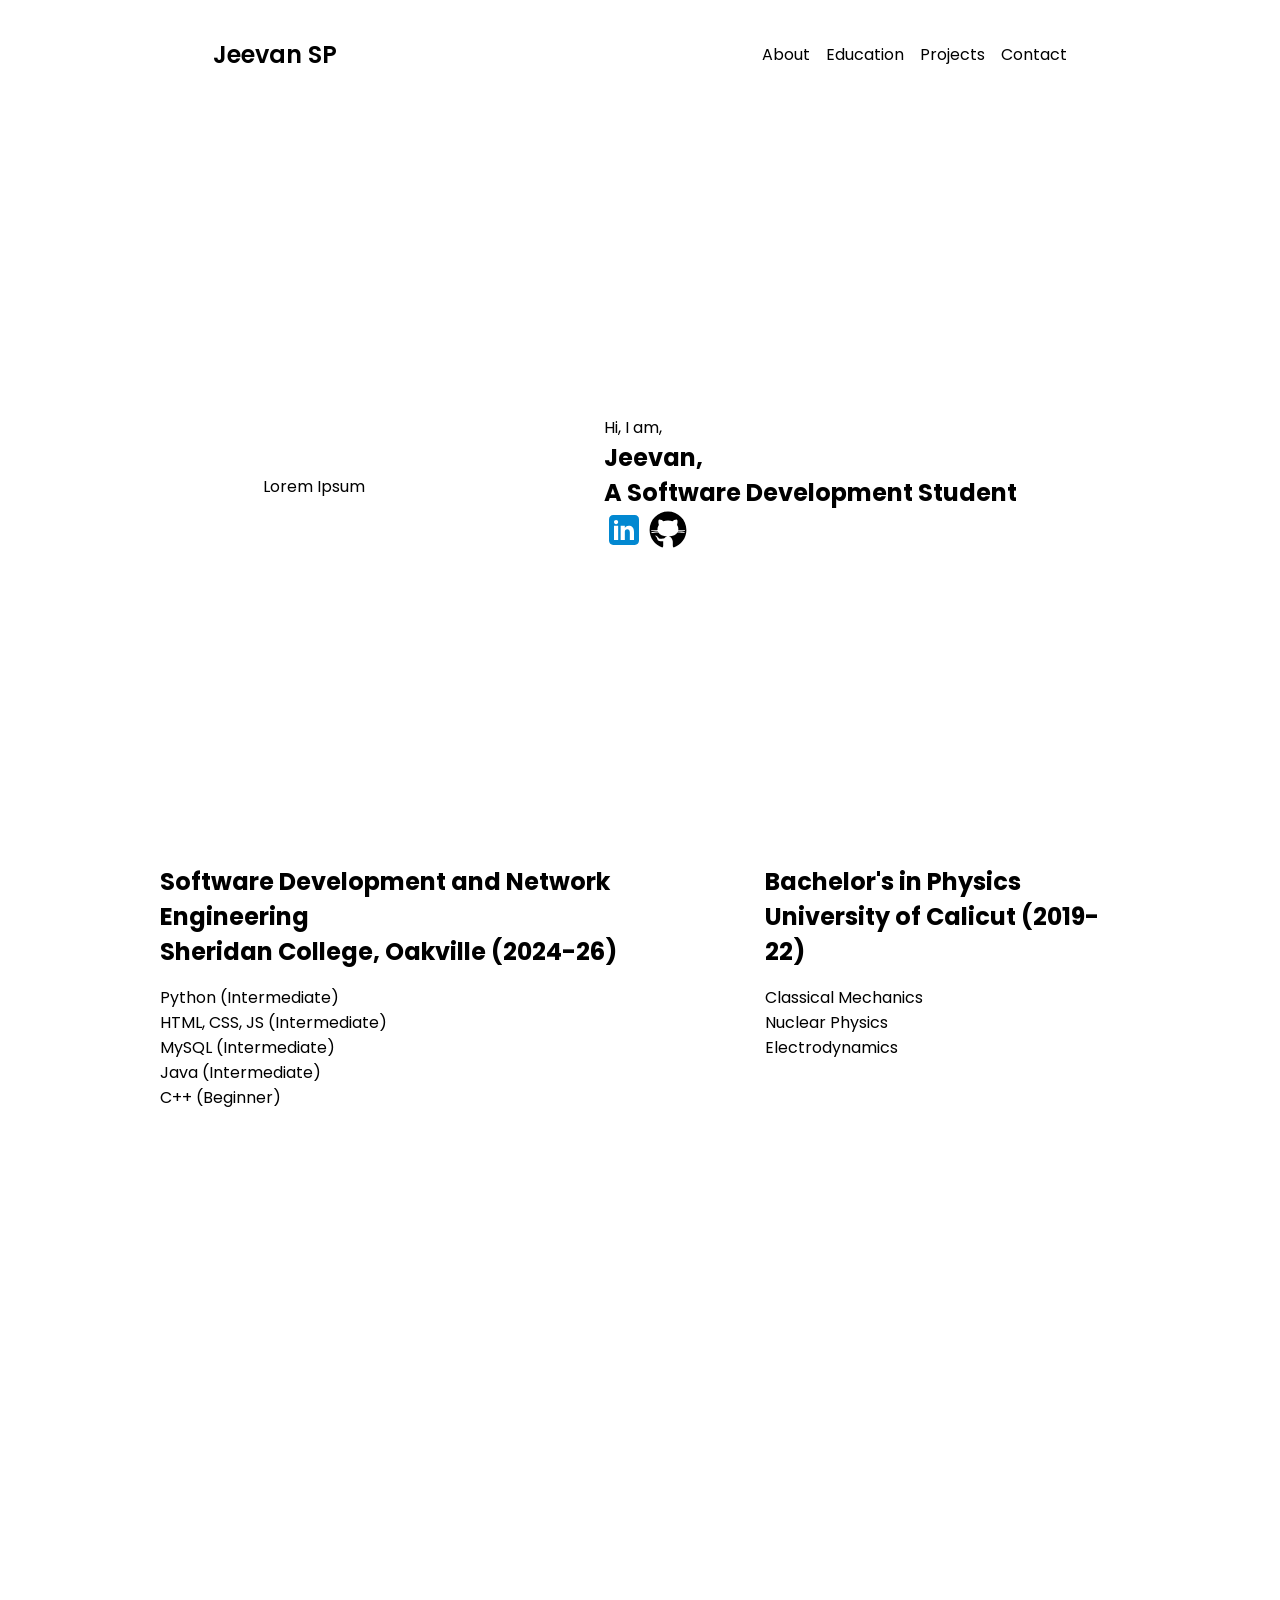
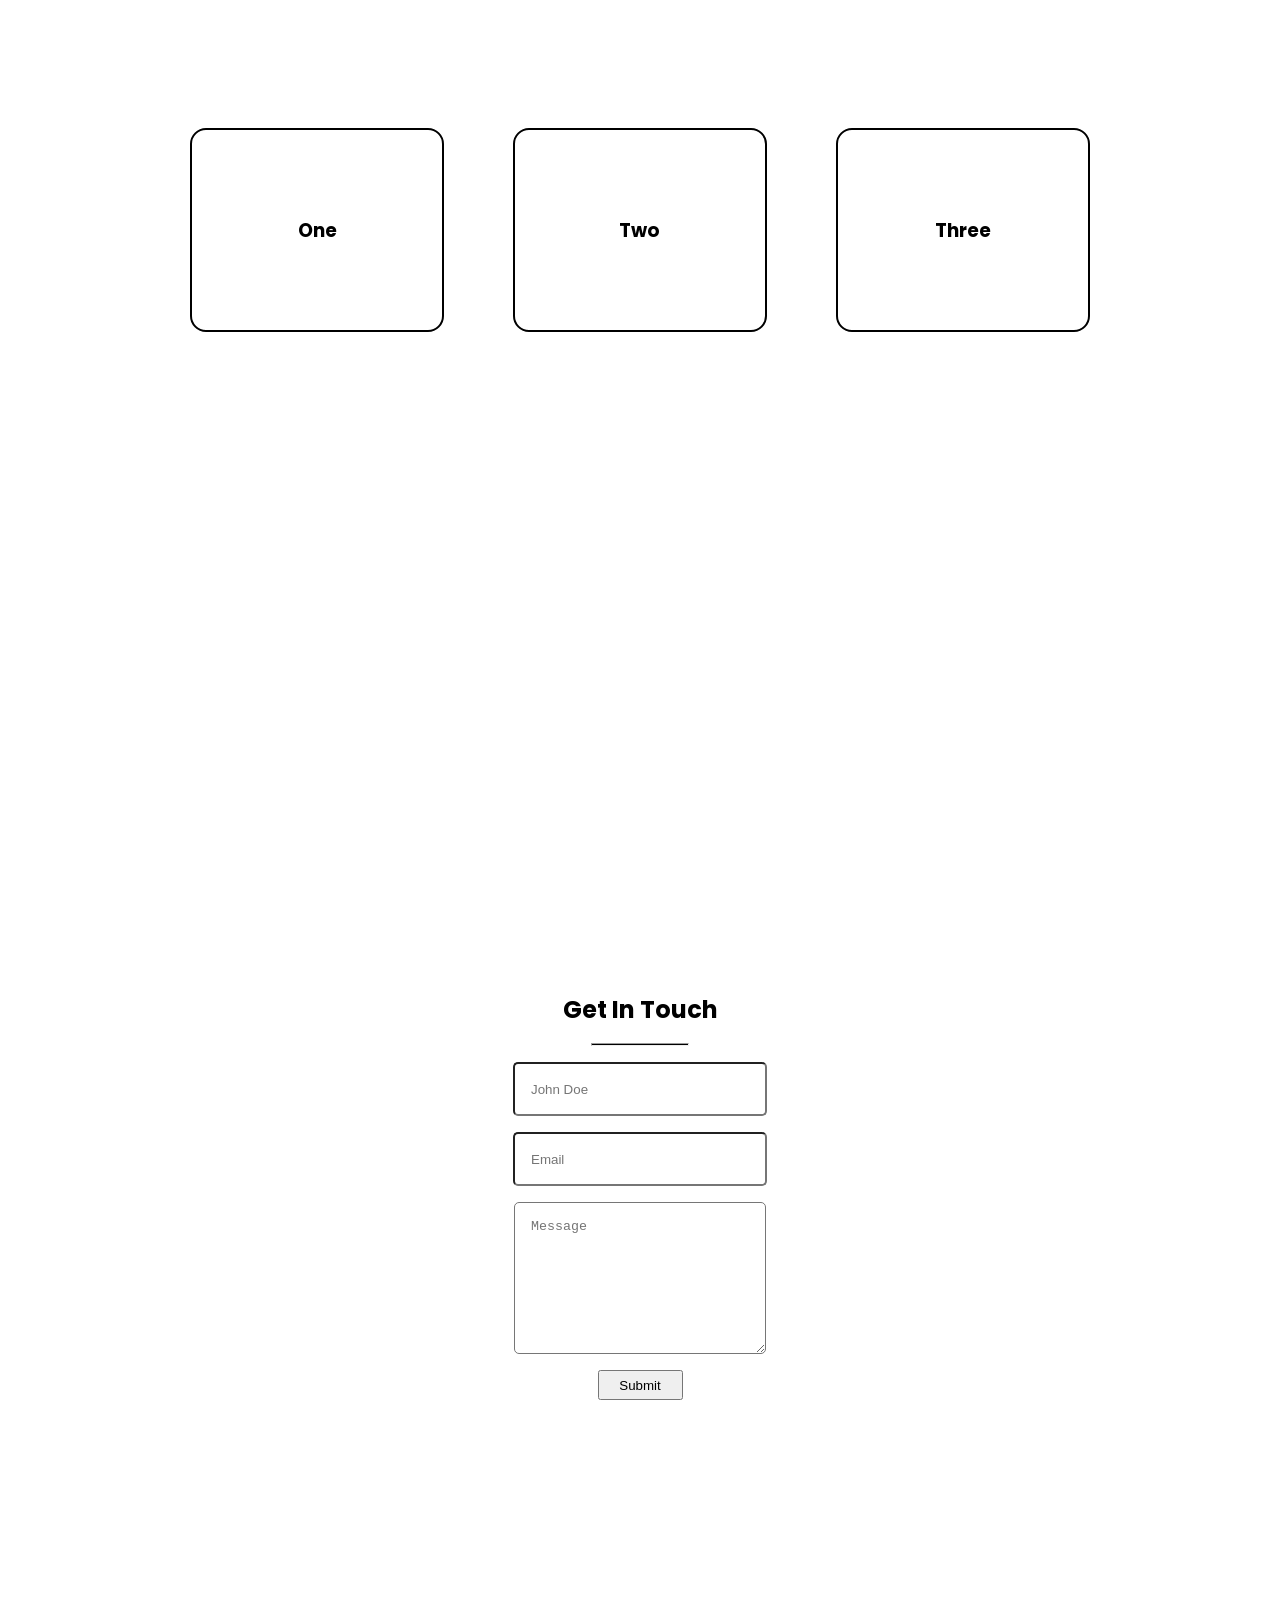
==== index.html @ 2142a0ba "Initial Portfolio Website Commit" ====
<!DOCTYPE html>
<html lang="en">
<head>
    <meta charset="UTF-8">
    <meta name="viewport" content="width=device-width, initial-scale=1.0">
    <title>Jeevan</title>
    <link rel="stylesheet" href="./css/styles.css">
    <link rel="stylesheet" href="./css/mediaQueries.css">
    <link rel="stylesheet" href="./css/animations.css">
</head>
<body>
    <nav id="desktopNav">
        <div class="logo">Jeevan SP</div>
        <div>
            <ul class="deskNavElements">
                <li><a href="#about">About</a></li>
                <li><a href="#education">Education</a></li>
                <li><a href="#projects">Projects</a></li>
                <li><a href="#contact">Contact</a></li>
            </ul>
        </div>
    </nav>

    <section id="about">
        <div class="aboutPicContainer">Lorem Ipsum</div>
        <div class="aboutTextContainer">
            <p class="aboutTextOne">Hi, I am,</p>
            <h1 class="aboutTextTwo">Jeevan,</h1>
            <h1 class="aboutTextThree">A Software Development Student</h1>
            <img src="./images/linkedin.svg" alt="link to LinkedIn profile" class="icon" onclick="location.href='https://www.linkedin.com/in/jeevansp/'">
            <img src="./images/icons8-github.svg" alt="link to GitHub profile" class="icon" onclick="location.href='https://github.com/GRiMES65'">
        </div> 
    </section>

    <section id="education">
        
        <div class="college">
            <h2>Software Development and Network Engineering</h2>
            <h2>Sheridan College, Oakville (2024-26)</h2>
            <p class="eColText">
                <ul class="eColBullets">
                    <li>Python (Intermediate)</li>
                    <li>HTML, CSS, JS (Intermediate)</li>
                    <li>MySQL (Intermediate)</li>
                    <li>Java (Intermediate)</li>
                    <li>C++ (Beginner)</li>
                </ul>
            </p>
        </div>
        
        <div class="university">
            <h2>Bachelor's in Physics</h2>
            <h2>University of Calicut (2019-22)</h2>
            <p class="eUniText">
                <ul class="eUniBullets">
                    <li>Classical Mechanics</li>
                    <li>Nuclear Physics</li>
                    <li>Electrodynamics</li>
                </ul>
            </p>
        </div>

    </section>

    <section id="projects">
        <div class="projectsCard">
            <h3>One</h3>
        </div>
        <div class="projectsCard">
            <h3>Two</h3>
        </div>
        <div class="projectsCard">
            <h3>Three</h3>
        </div>
    </section>

    <section id="contact">
        <div class="contactContainer">
            <form action="" class="contactMain">
                <div>
                    <h2>Get In Touch</h2>
                </div>
                <hr>
                <input type="text" name="name" placeholder="John Doe" class="contactInputs" required>
                <input type="text" name="email" placeholder="Email" class="contactInputs" required>
                <textarea name="message" placeholder="Message" class="contactInputsMail" required></textarea>
                <button type="submit" class="contactBtn">Submit</button>
            </form>
        </div>
    </section>
    
    <script src="./js/script.js"></script>
</body>
</html>
---- css/styles.css ----
@import url('https://fonts.googleapis.com/css2?family=Poppins:wght@200;300;400;500;600&display=swap');


*{
    margin: 0;
    padding: 0;
}

body {
    font-family: "Poppins", sans-serif;    
}


/* Navbar */

#desktopNav, .deskNavElements{
    display: flex;
    justify-content: space-around;
    align-items: center;
    height: 12vh;
}

.deskNavElements {
    list-style: none;
    gap: 1rem;

}

.logo {
    font-size: 1.5rem;
    font-weight: 600;
}

li>a {
    color: black;
    text-decoration: none;
    text-decoration-color: white;
}

/* Sections */

section {
    padding-top: 4vh;
    height: 96vh;
    margin: 0 10rem;
    box-sizing: border-box;
    min-height: fit-content;
}


/* About */
#about {
    display: flex;
    justify-content: space-around;
    height: 80vh;
}

.aboutPicContainer {
    align-content: center;
    margin-right: 1rem ;
}

.aboutTextContainer {
    align-content: center;
    margin-left: 1rem ;
}

.aboutTextContainer>img:hover {
    cursor: pointer;
}

.aboutTextContainer > img {
    width: 2.5rem;
    height: 2.5rem;
}

/* Education */

#education {
    display: flex;
    justify-content: space-around;
}

.eColBullets,
.eUniBullets  {
    list-style: none;
    margin-top: 1rem;
}

.college {
    margin-right: 1rem;
}

.university {
    margin-left: 1rem;
}


/* Projects */

#projects {
    display: flex;
    justify-content: space-around;
    gap: .5rem;
}

.projectsCard {
    border: 2px solid black;
    border-radius: 1rem;
    width: 250px; /* Adjust the width as needed */
    height: 200px; /* Adjust the height as needed */
    display: flex;
    justify-content: center;
    align-items: center;
    text-align: center;
}


/* Contact */



.contactMain {
    display: flex;
    flex-direction: column;
    align-items: center;
    gap: 1rem;
}

.contactMain hr {
    width: 6rem;
    height: 1px;
    background-color: black;
}

.contactInputs {
    border-radius: 5px;
    width: 250px;
    height: 50px;
}

.contactInputsMail {
    border-radius: 5px;
    width: 250px;
    height: 150px;
}

.contactInputs::placeholder,
.contactInputsMail::placeholder {
    padding: 1rem;
}

.contactBtn {
    width: 85px;
    height: 30px;
}
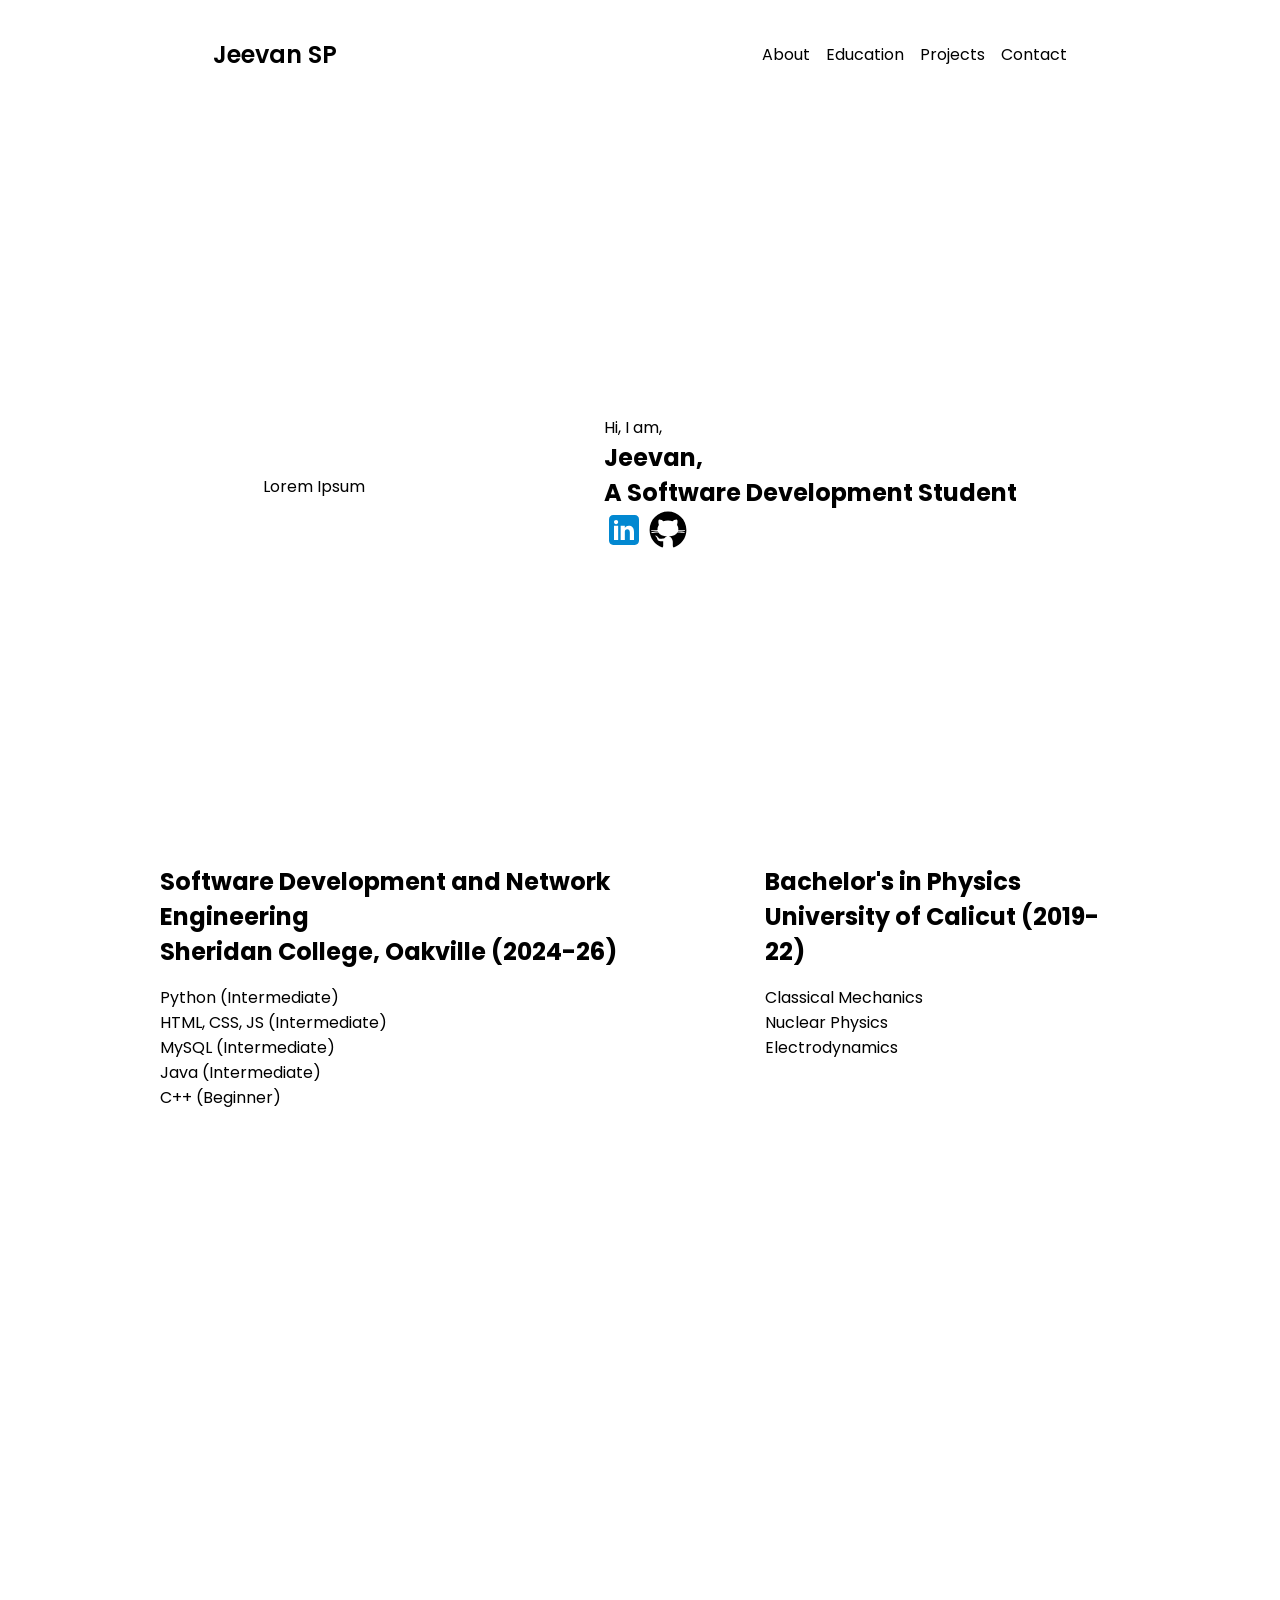
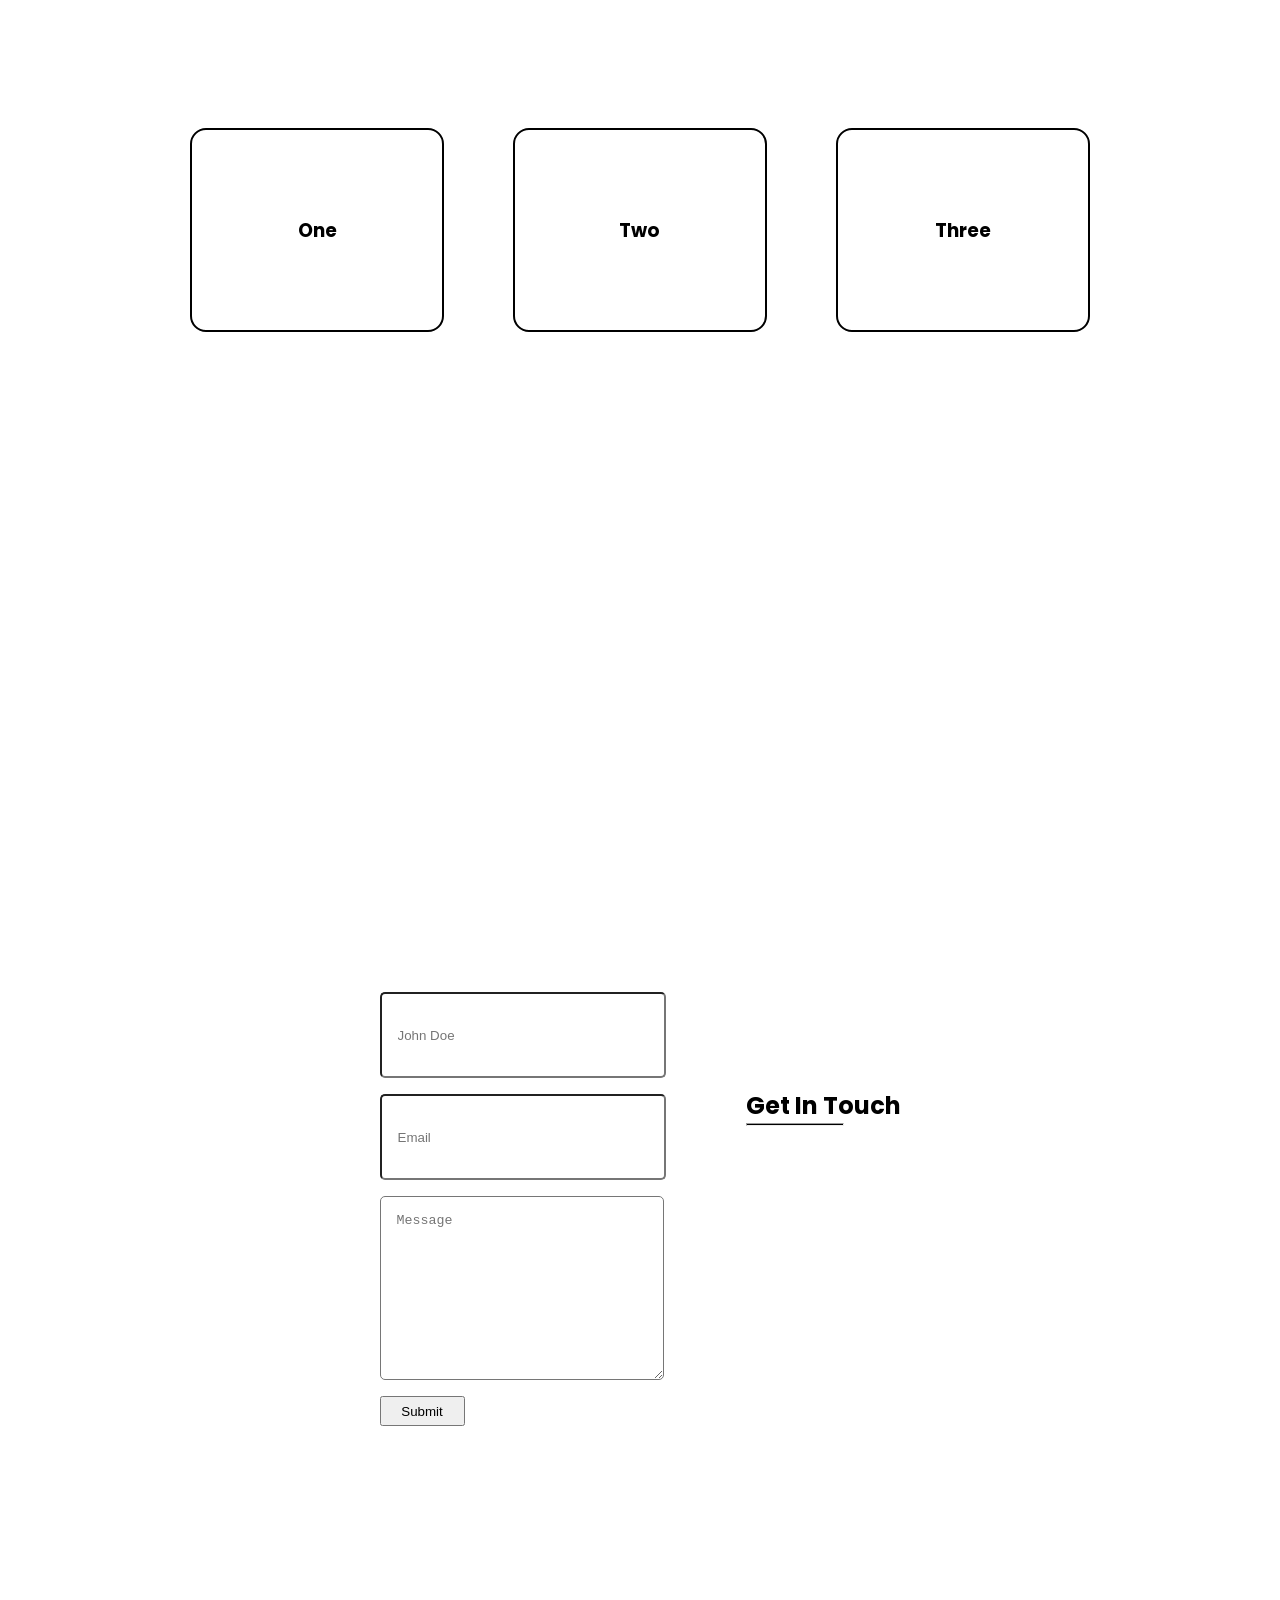
==== commit 45d2c866: "Second commit with minor changes to contact" ====
--- a/index.html
+++ b/index.html
@@ -77,14 +77,16 @@
     <section id="contact">
         <div class="contactContainer">
             <form action="" class="contactMain">
-                <div>
+                <div class="contactForms">
+                    <input type="text" name="name" placeholder="John Doe" class="contactInputs" required>
+                    <input type="text" name="email" placeholder="Email" class="contactInputs" required>
+                    <textarea name="message" placeholder="Message" id="contactInputsMail" required></textarea>
+                    <button type="submit" class="contactBtn">Submit</button>
+                </div>
+                <div class="contactText">
                     <h2>Get In Touch</h2>
+                    <hr>
                 </div>
-                <hr>
-                <input type="text" name="name" placeholder="John Doe" class="contactInputs" required>
-                <input type="text" name="email" placeholder="Email" class="contactInputs" required>
-                <textarea name="message" placeholder="Message" class="contactInputsMail" required></textarea>
-                <button type="submit" class="contactBtn">Submit</button>
             </form>
         </div>
     </section>
--- a/css/styles.css
+++ b/css/styles.css
@@ -122,8 +122,7 @@
 
 .contactMain {
     display: flex;
-    flex-direction: column;
-    align-items: center;
+    justify-content: center;
     gap: 1rem;
 }
 
@@ -137,20 +136,29 @@
     border-radius: 5px;
     width: 250px;
     height: 50px;
+    padding: 1rem;
 }
 
-.contactInputsMail {
+.contactForms {
+    display: flex;
+    flex-direction: column;
+    gap: 1rem;
+    padding-right: 2rem;
+}
+#contactInputsMail {
     border-radius: 5px;
     width: 250px;
     height: 150px;
-}
-
-.contactInputs::placeholder,
-.contactInputsMail::placeholder {
     padding: 1rem;
 }
 
 .contactBtn {
     width: 85px;
     height: 30px;
+}
+
+.contactText {
+    align-content: space-between;
+    padding-left: 2rem;
+    padding-top: 10%;
 }
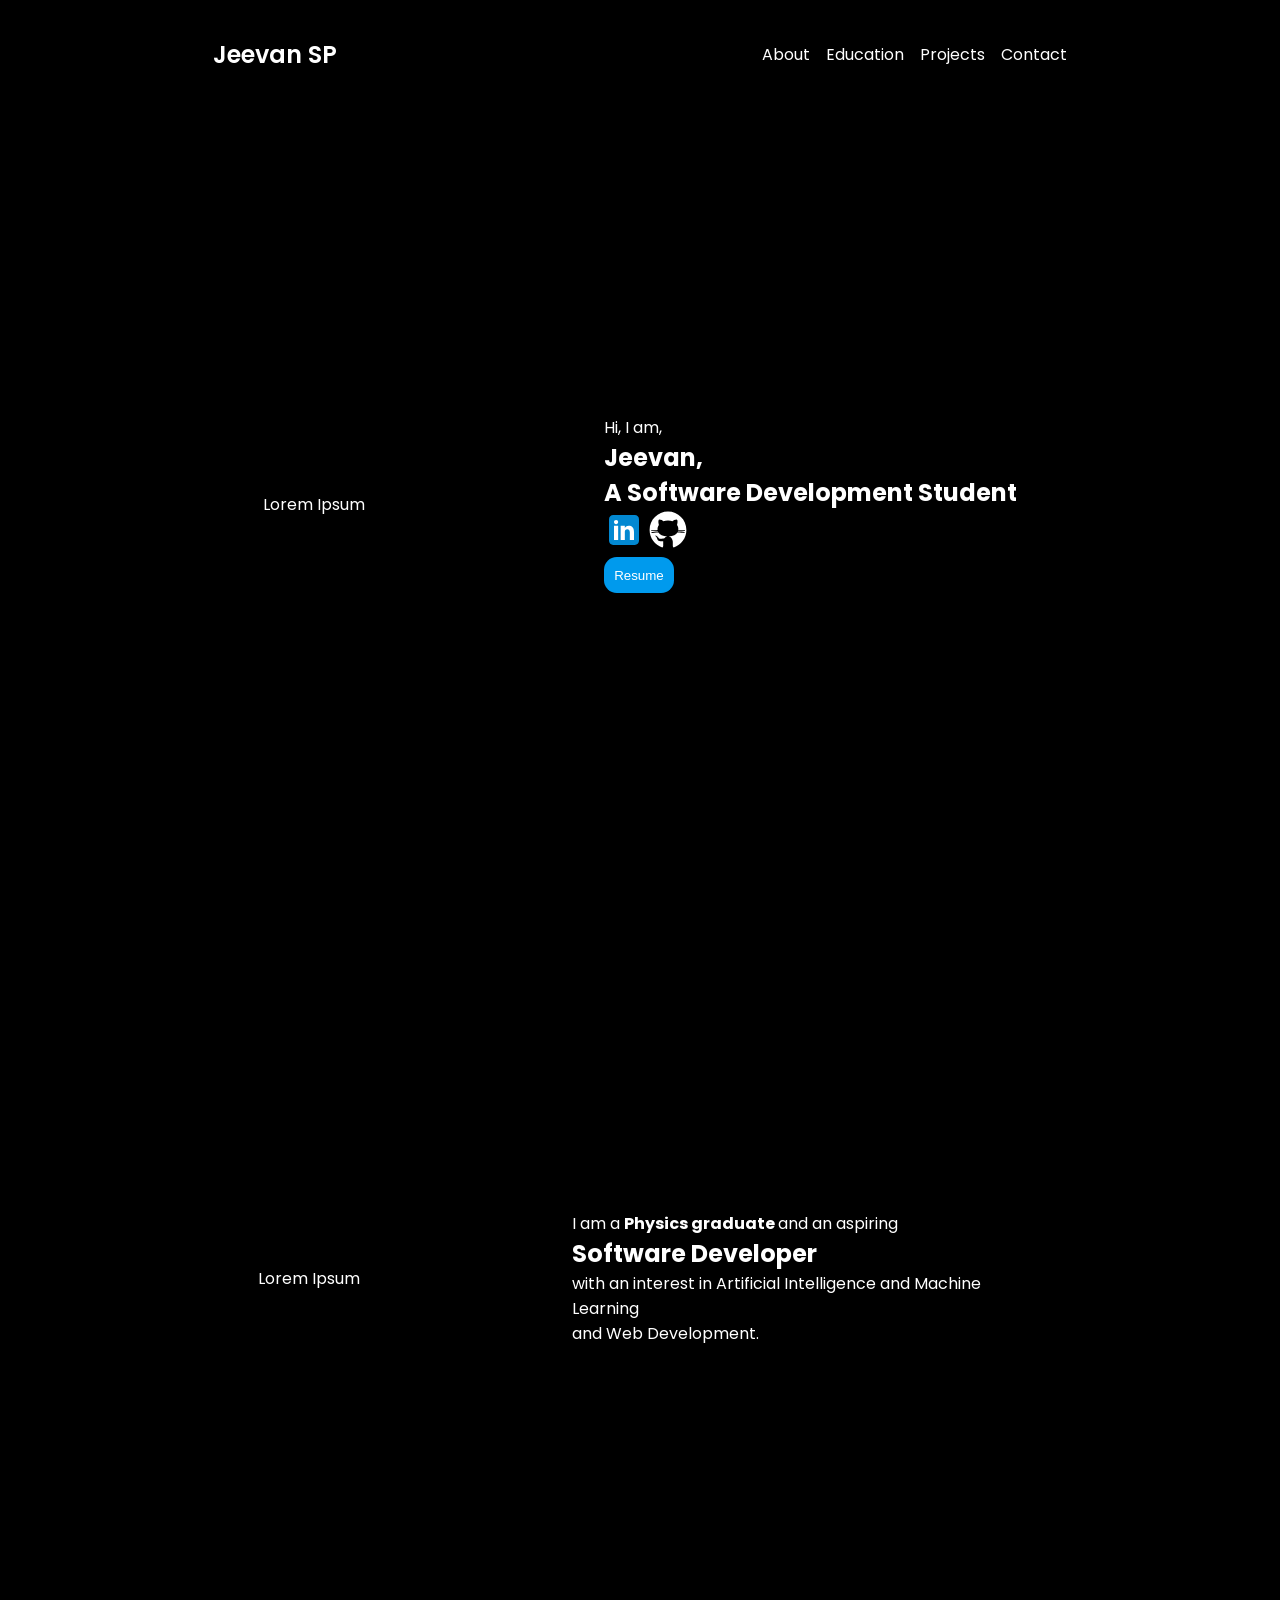
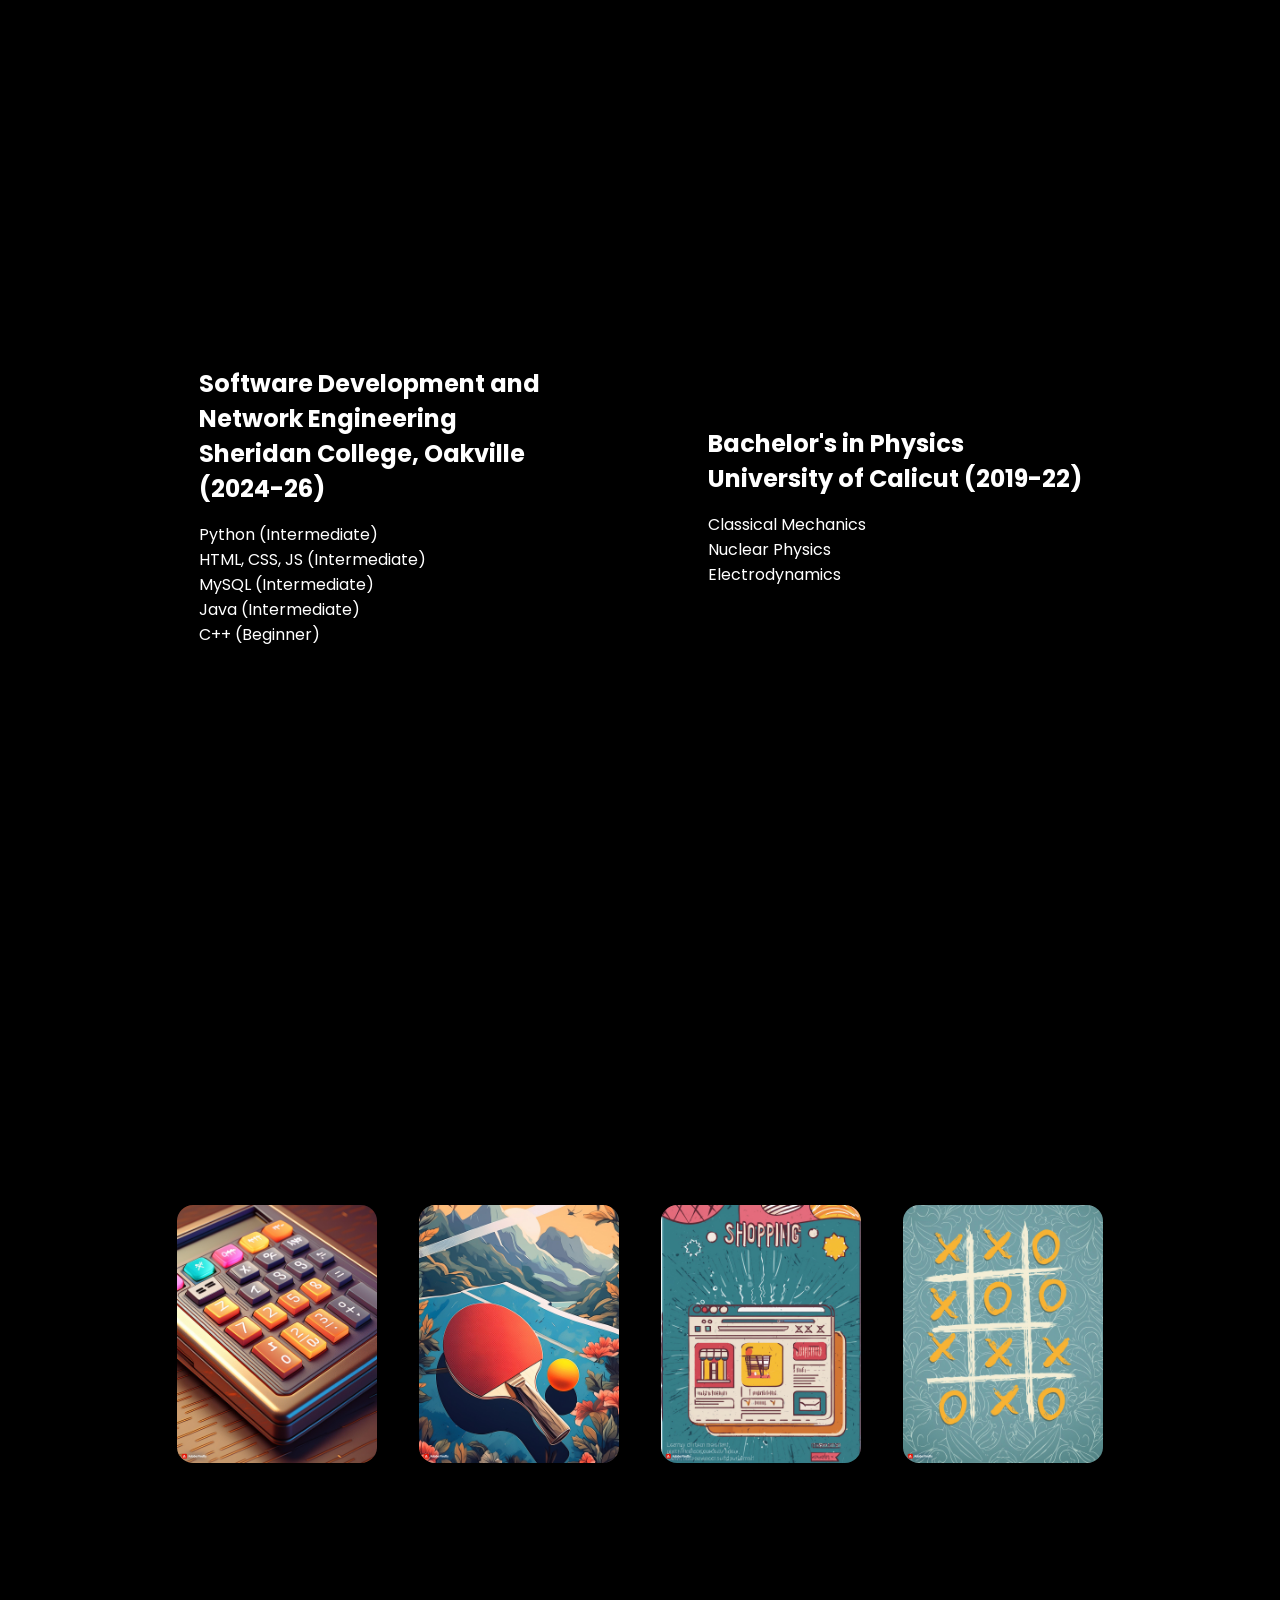
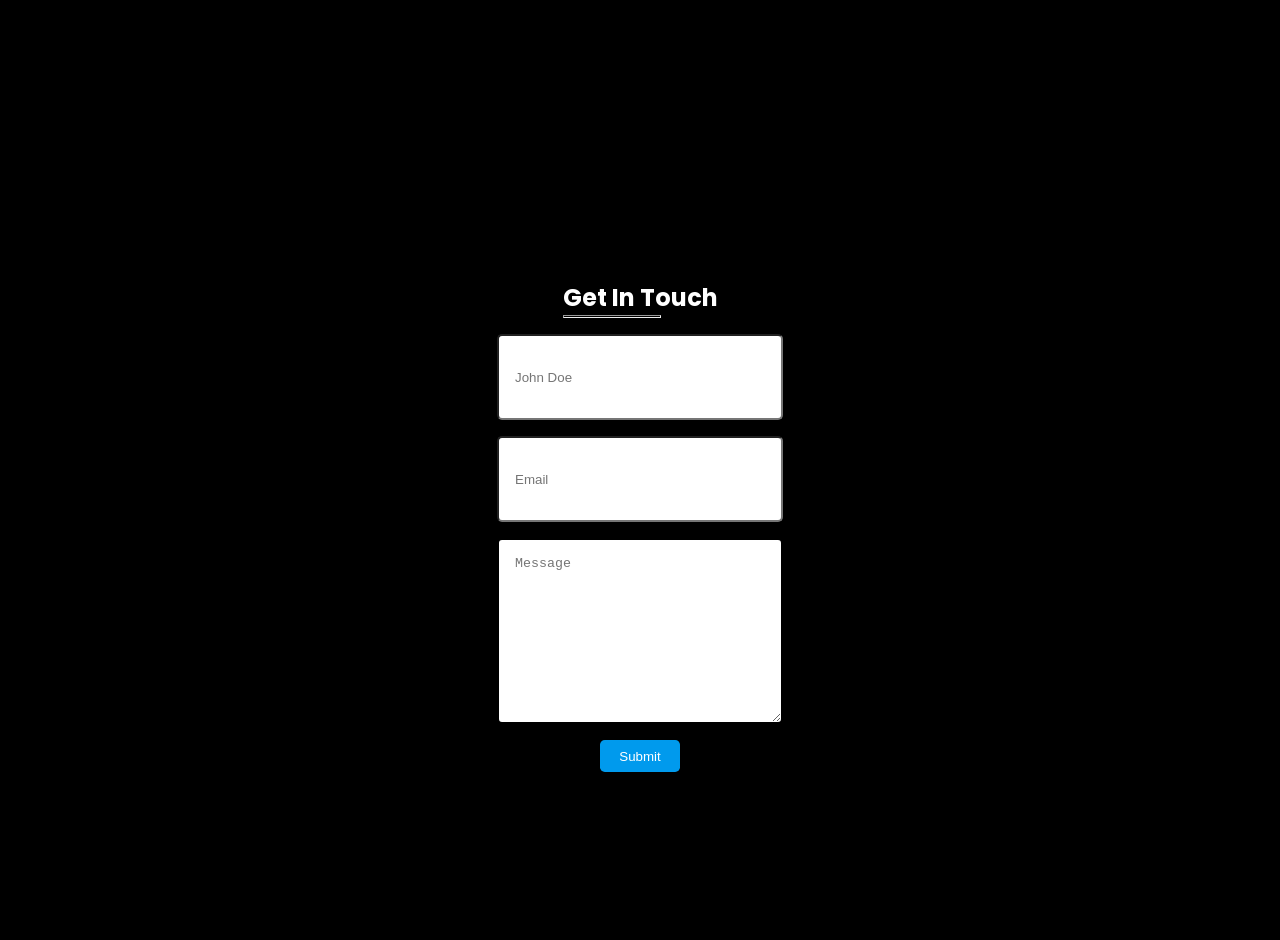
==== commit cdb18dbf: "Commit 3 - project cards changes Adjusted the cards, added animations and images." ====
--- a/index.html
+++ b/index.html
@@ -20,16 +20,29 @@
             </ul>
         </div>
     </nav>
+    
+    <section id="hero">
+        <div class="heroPicContainer">Lorem Ipsum</div>
+        <div class="heroTextContainer">
+            <p class="heroTextOne">Hi, I am,</p>
+            <h1 class="heroTextTwo">Jeevan,</h1>
+            <h1 class="heroTextThree">A Software Development Student</h1>
+            <img src="./images/linkedin.svg" alt="link to LinkedIn profile" class="icon" onclick="location.href='https://www.linkedin.com/in/jeevansp/'">
+            <img src="./images/icons8-github.svg" alt="link to GitHub profile" class="icon" id="githubIcon" onclick="location.href='https://github.com/GRiMES65'">
+            <div class="resume">
+                <button class="resumeButton"><a href="">Resume</a></button>
+            </div>
+        </div> 
+    </section>
 
     <section id="about">
         <div class="aboutPicContainer">Lorem Ipsum</div>
         <div class="aboutTextContainer">
-            <p class="aboutTextOne">Hi, I am,</p>
-            <h1 class="aboutTextTwo">Jeevan,</h1>
-            <h1 class="aboutTextThree">A Software Development Student</h1>
-            <img src="./images/linkedin.svg" alt="link to LinkedIn profile" class="icon" onclick="location.href='https://www.linkedin.com/in/jeevansp/'">
-            <img src="./images/icons8-github.svg" alt="link to GitHub profile" class="icon" onclick="location.href='https://github.com/GRiMES65'">
-        </div> 
+            <p class="aboutTextOne">I am a <strong> Physics graduate </strong> and an aspiring</p>
+            <h1 class="aboutTextTwo">Software Developer</h1>
+            <p>with an interest in Artificial Intelligence and Machine Learning</p>
+            <p>and Web Development.</p>
+        </div>
     </section>
 
     <section id="education">
@@ -63,30 +76,54 @@
     </section>
 
     <section id="projects">
-        <div class="projectsCard">
-            <h3>One</h3>
+        <div class="cardWrapper">    
+            <img src="/images/calculator.jpg" alt="" class="projectsCard">
+            <div class="cardContent">
+                <h2 class="cardHead">Calculator</h2>
+                <p class="cardDesc">A simple calculator app built using Python</p>
+                <button class="projectBtn">Coming Soon...</button>
+            </div>
         </div>
-        <div class="projectsCard">
-            <h3>Two</h3>
+        <div class="cardWrapper">
+            <img src="/images/ping pong.jpg" alt="" class="projectsCard">
+            <div class="cardContent">
+                <h2 class="cardHead">Ping Pong</h2>
+                <p class="cardDesc">Simple ping pong game built using Python</p>
+                <button class="projectBtn">Coming Soon...</button>
+            </div>
         </div>
-        <div class="projectsCard">
-            <h3>Three</h3>
+        <div class="cardWrapper">
+            <img src="/images/shopping website.jpg" alt="" class="projectsCard">
+            <div class="cardContent">
+                <h2 class="cardHead">e-Commerce</h2>
+                <p class="cardDesc">Shopping website created using HTML, CSS, and JS</p>
+                <button class="projectBtn">Coming Soon...</button>
+            </div>
+        </div>
+        <div class="cardWrapper">
+            <img src="/images/tictactoe.jpg" alt="" class="projectsCard">
+            <div class="cardContent">
+                <h2 class="cardHead">Tic Tac Toe</h2>
+                <p class="cardDesc">A simple game of tic toe built using Python</p>
+                <button class="projectBtn">Coming Soon...</button>
+            </div>
         </div>
     </section>
 
     <section id="contact">
         <div class="contactContainer">
             <form action="" class="contactMain">
+                <div class="contactText">
+                    <h2>Get In Touch</h2>
+                    <hr>
+                </div>
                 <div class="contactForms">
                     <input type="text" name="name" placeholder="John Doe" class="contactInputs" required>
                     <input type="text" name="email" placeholder="Email" class="contactInputs" required>
                     <textarea name="message" placeholder="Message" id="contactInputsMail" required></textarea>
                     <button type="submit" class="contactBtn">Submit</button>
                 </div>
-                <div class="contactText">
-                    <h2>Get In Touch</h2>
-                    <hr>
-                </div>
+                
             </form>
         </div>
     </section>
--- a/css/styles.css
+++ b/css/styles.css
@@ -1,13 +1,29 @@
 @import url('https://fonts.googleapis.com/css2?family=Poppins:wght@200;300;400;500;600&display=swap');
 
+
+
+:root {
+    --grad-clr-1: #825eee;
+    --grad-clr-2: #a970d5;
+    --grad-clr-3: #fa84b7;
+    --grad-clr-4: #f64d96;
+}
+
+html {
+    scroll-behavior: smooth;
+}
 
 *{
     margin: 0;
     padding: 0;
 }
 
+
+
 body {
-    font-family: "Poppins", sans-serif;    
+    font-family: "Poppins", sans-serif;
+    background-color: black;  
+    color: white;
 }
 
 
@@ -32,7 +48,7 @@
 }
 
 li>a {
-    color: black;
+    color: white;
     text-decoration: none;
     text-decoration-color: white;
 }
@@ -40,47 +56,84 @@
 /* Sections */
 
 section {
-    padding-top: 4vh;
-    height: 96vh;
+    padding-top: 8vh;
+    height: 92vh;
     margin: 0 10rem;
     box-sizing: border-box;
     min-height: fit-content;
 }
 
 
-/* About */
-#about {
+/* hero */
+#hero {
     display: flex;
     justify-content: space-around;
     height: 80vh;
 }
 
-.aboutPicContainer {
+.heroPicContainer {
     align-content: center;
     margin-right: 1rem ;
 }
 
-.aboutTextContainer {
+.heroTextContainer {
     align-content: center;
     margin-left: 1rem ;
 }
 
-.aboutTextContainer>img:hover {
+.heroTextContainer>img:hover {
     cursor: pointer;
 }
 
-.aboutTextContainer > img {
+.heroTextContainer > img {
     width: 2.5rem;
     height: 2.5rem;
 }
 
+.resumeButton {
+    padding: .65rem;
+    border-radius: .8rem;
+    background-color: rgb(0, 154, 237);
+    border: none;
+}
+
+.resumeButton a {
+    text-decoration: none;
+    color: white;
+}
+
+#githubIcon {
+    filter: invert(100%) ;
+    
+}
+
+/* About */
+
+#about {
+    display: flex;
+    justify-content: space-around;
+    gap: 1rem;
+    align-items: center;
+    
+}
+
+.aboutTextContainer {
+    max-width: 45ch;
+}
+
 /* Education */
 
 #education {
     display: flex;
     justify-content: space-around;
-}
-
+    align-items: center;
+    
+}
+
+/* .college
+.university {
+    align-content: center;
+} */
 .eColBullets,
 .eUniBullets  {
     list-style: none;
@@ -89,6 +142,7 @@
 
 .college {
     margin-right: 1rem;
+    max-width: 40ch;
 }
 
 .university {
@@ -101,29 +155,152 @@
 #projects {
     display: flex;
     justify-content: space-around;
-    gap: .5rem;
-}
-
+    gap: 0.5rem;
+    align-items: center;
+    flex-wrap: wrap;
+}
+.cardWrapper {
+    position: relative;
+    margin: 10px;
+    width: 200px;
+    height: auto;
+}
 .projectsCard {
-    border: 2px solid black;
+    position: relative;
     border-radius: 1rem;
-    width: 250px; /* Adjust the width as needed */
-    height: 200px; /* Adjust the height as needed */
     display: flex;
     justify-content: center;
     align-items: center;
-    text-align: center;
-}
+    width: 100%;
+    overflow: hidden;
+    transition: filter 0.3s;
+}
+
+
+.projectsCard img {
+    max-width: 100%;
+    max-height: 100%;
+    transition: transform 0.3s;
+}
+
+.cardWrapper::before {
+    position: absolute;
+    content: "";
+    top: -1%;
+    left: -1%;
+    width: 102%;
+    height: 102%;
+    background: tomato;
+    opacity: 0;
+    z-index: -1;
+    border-radius: 1rem;
+    animation: animate 4s linear infinite;
+}
+
+.cardWrapper::after{
+    position: absolute;
+    content:"";
+    top: -1.5%;
+    left: -1.5%;
+    width: 102%;
+    height: 102%;
+    z-index: -2;
+    border-radius: 1rem;
+    background-color: tomato;
+    opacity: 0;
+    animation: none;
+}
+
+@keyframes animate {
+    50%{
+        filter: hue-rotate(350deg);
+    }
+    
+}
+
+@keyframes animateAfter {
+    0%, 100%{
+        opacity: 0; 
+        filter: blur(0); 
+    }
+    50% {
+        opacity: 1; 
+        filter: blur(1.5rem);
+    }
+}
+
+.cardWrapper:hover::before{
+    height: 102%;
+    width: 102%;
+    opacity: 1;
+}
+
+.cardWrapper:hover::after {
+    opacity: 1;
+    filter: blur(1.5rem);
+    animation: animateAfter 2s linear infinite;
+}
+
+
+.cardContent {
+    position: absolute;
+    top: 0;
+    left: 0;
+    width: 100%;
+    height: 100%;
+    background-color: rgba(0, 0, 0, 0.7);
+    color: white;
+    display: flex;
+    flex-direction: column;
+    justify-content: center;
+    align-items: flex-start;
+    opacity: 0;
+    transition: opacity 0.6s;
+    border-radius: 1rem;
+}
+
+
+.cardDesc,
+.cardHead{
+    padding: 1rem;
+}
+
+.cardHead {
+    margin: 0;
+}
+
+
+.projectBtn {
+    padding: .3rem;
+    margin-left: 1rem ;
+    border-radius: .35rem;
+    border: none;
+    outline: none;
+    color: white;
+    background-color: rgb(0, 154, 237); 
+}
+
+.projectBtn:hover{
+    cursor: pointer;
+}
+
+.cardWrapper:hover .projectsCard {
+    filter: blur(5px);
+}
+.cardWrapper:hover .cardContent {
+    opacity: 1;
+}
+
 
 
 /* Contact */
 
-
-
 .contactMain {
     display: flex;
+    flex-direction: column;
     justify-content: center;
     gap: 1rem;
+    align-items: center ;
 }
 
 .contactMain hr {
@@ -142,23 +319,30 @@
 .contactForms {
     display: flex;
     flex-direction: column;
+    justify-content: center;
     gap: 1rem;
-    padding-right: 2rem;
 }
 #contactInputsMail {
     border-radius: 5px;
     width: 250px;
     height: 150px;
     padding: 1rem;
+    border: 2px solid black;
 }
 
 .contactBtn {
-    width: 85px;
-    height: 30px;
+    width: 5rem;
+    height: 2rem;
+    border-radius: .3rem;
+    border: none;
+    outline: none;
+    background-color: rgb(0, 154, 237);
+    color: white;
+    align-self: center;
 }
 
 .contactText {
-    align-content: space-between;
-    padding-left: 2rem;
+    align-content: center;
+   
     padding-top: 10%;
 }
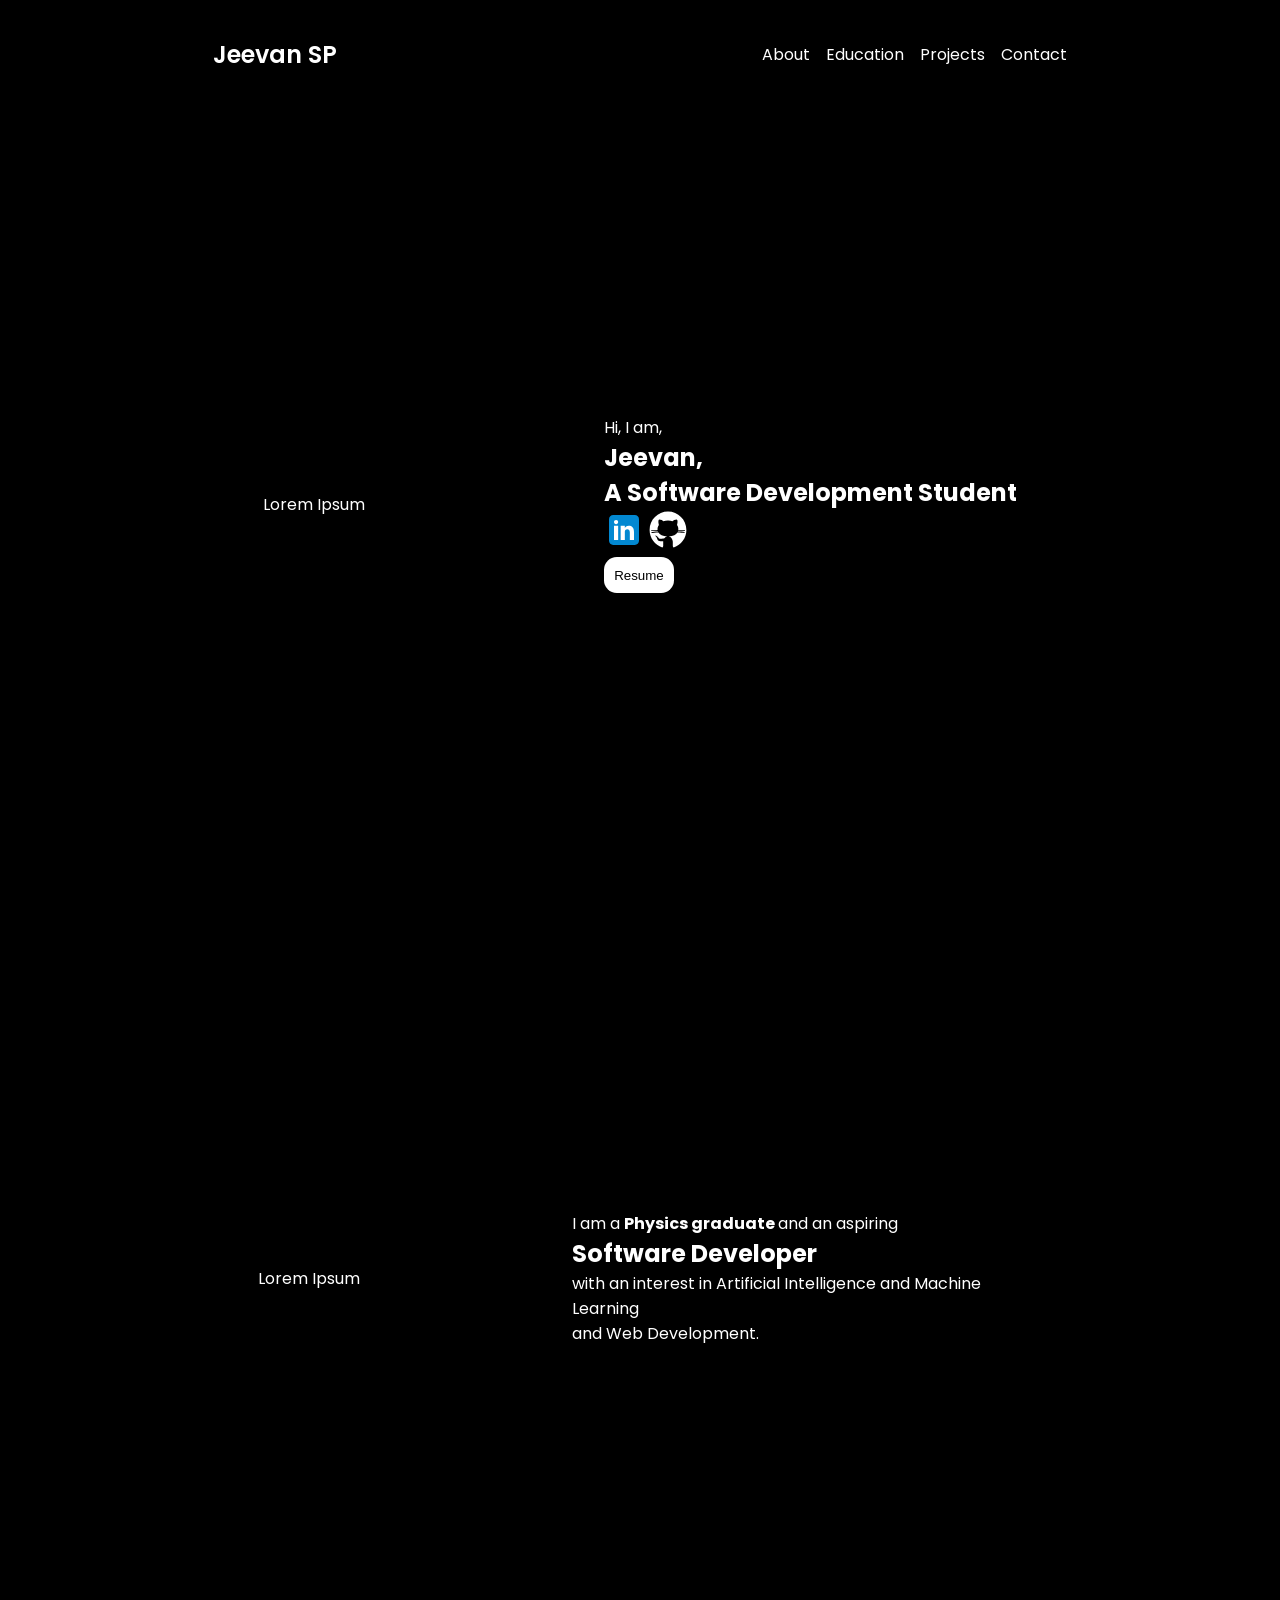
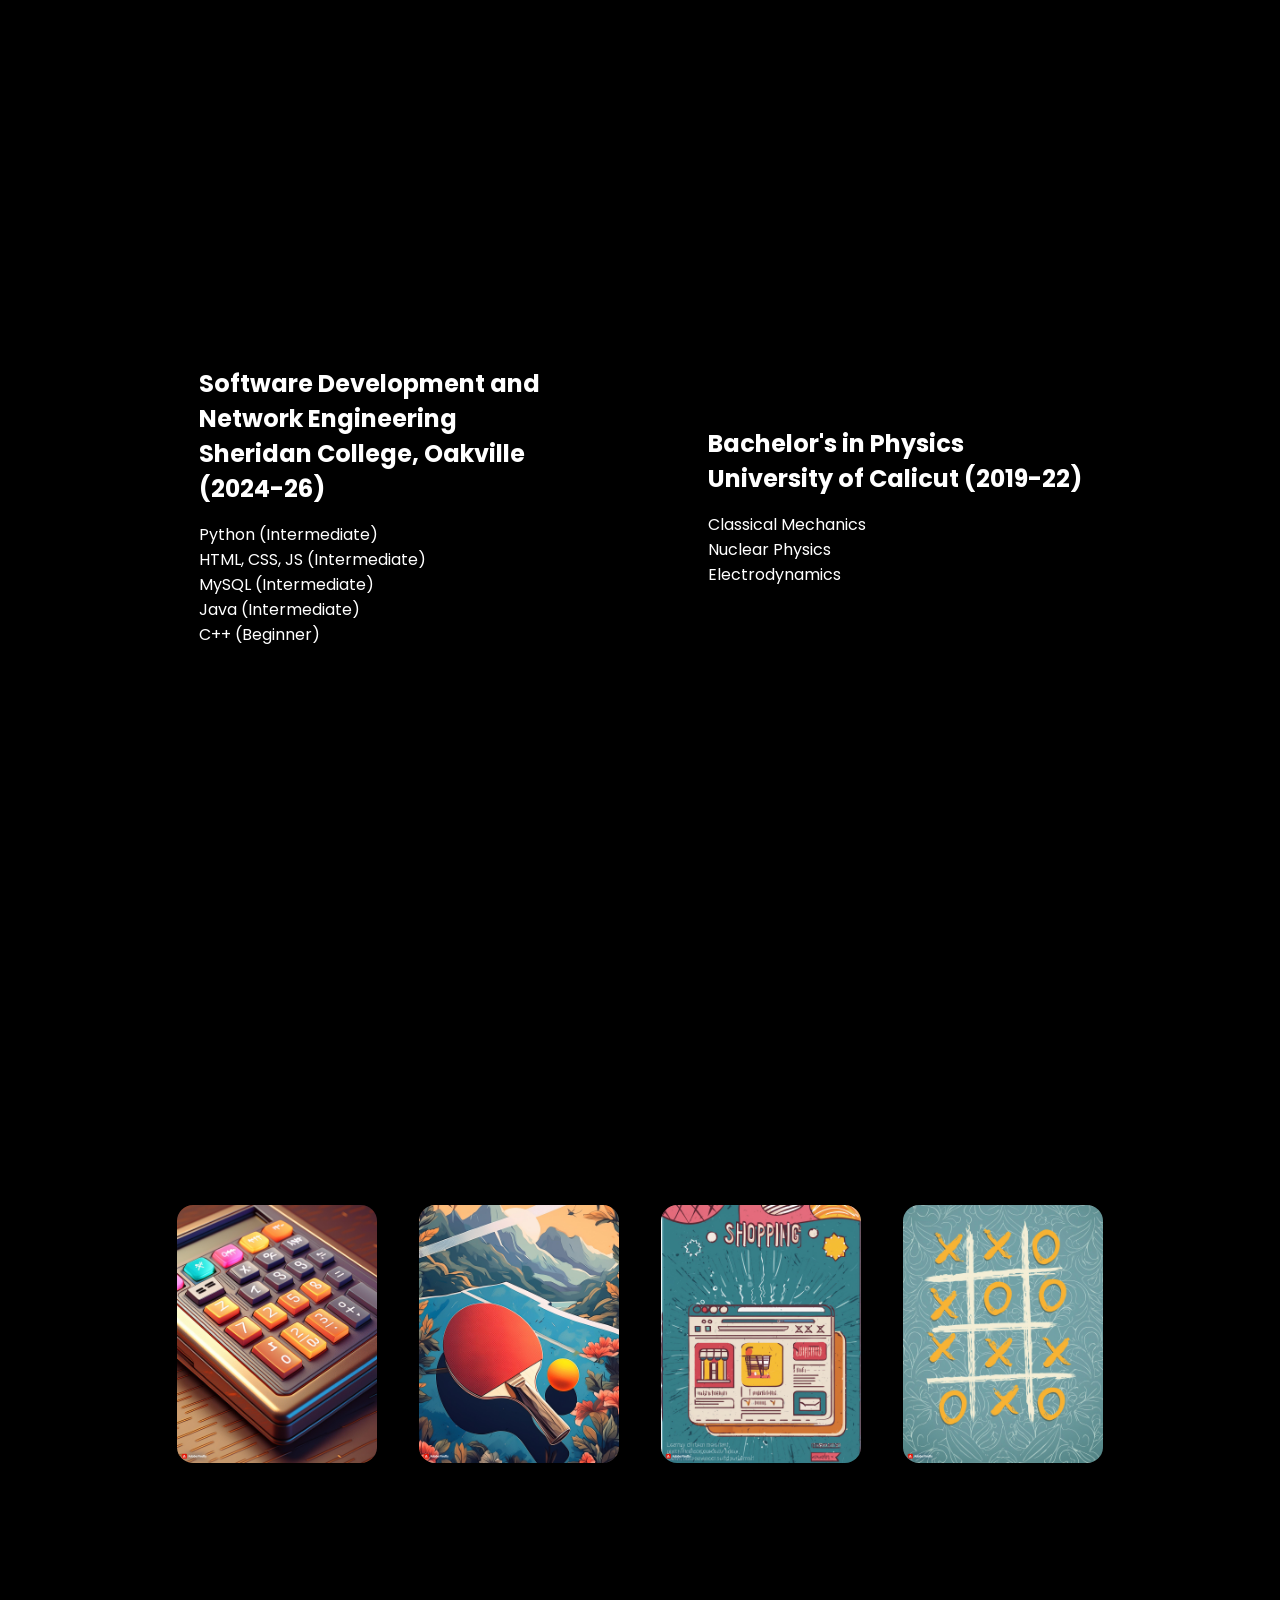
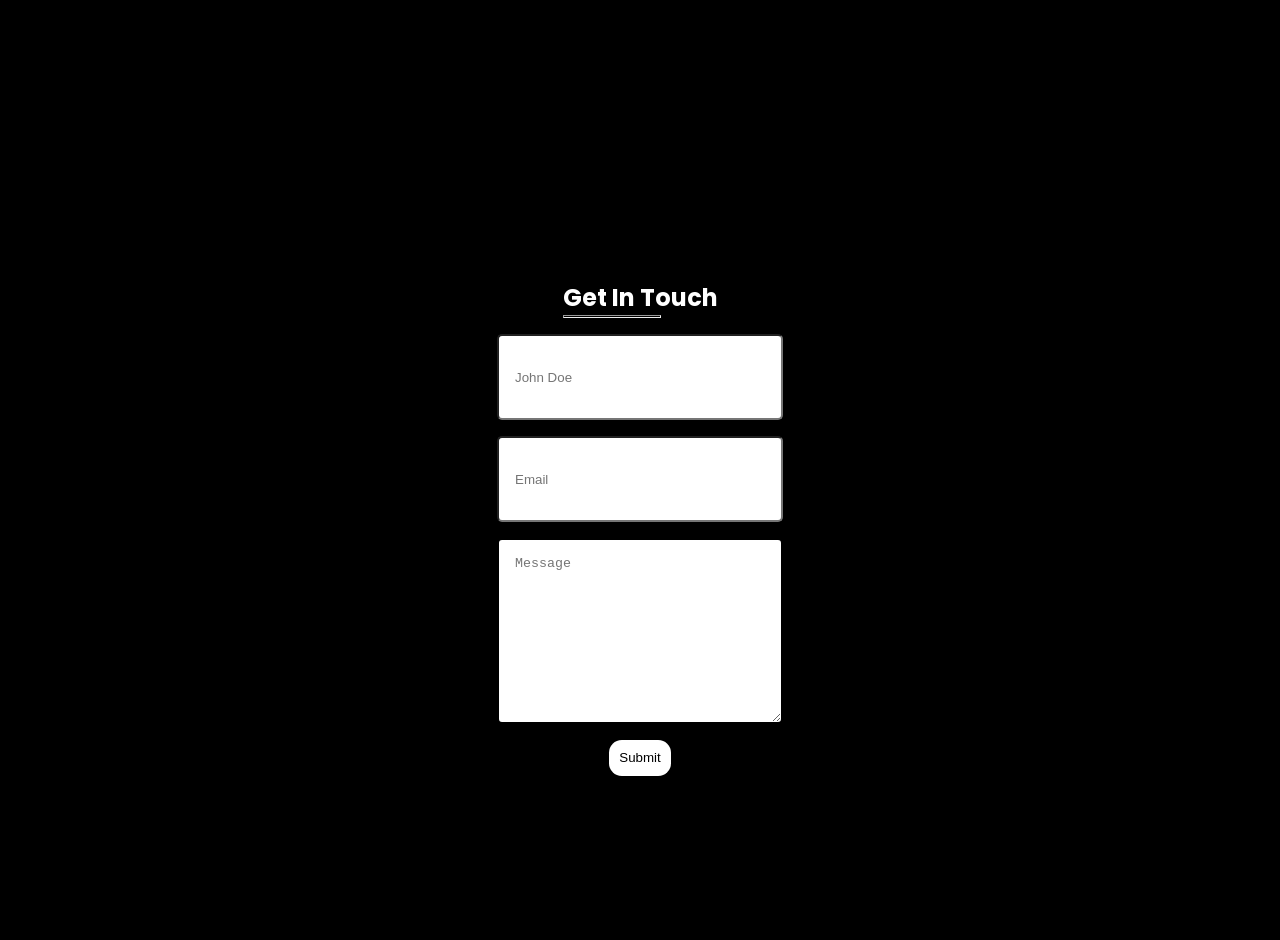
==== commit f7702f85: "Added animations to buttons and navbar" ====
--- a/index.html
+++ b/index.html
@@ -13,10 +13,10 @@
         <div class="logo">Jeevan SP</div>
         <div>
             <ul class="deskNavElements">
-                <li><a href="#about">About</a></li>
-                <li><a href="#education">Education</a></li>
-                <li><a href="#projects">Projects</a></li>
-                <li><a href="#contact">Contact</a></li>
+                <li class="deskNav"><a href="#about">About</a></li>
+                <li class="deskNav"><a href="#education">Education</a></li>
+                <li class="deskNav"><a href="#projects">Projects</a></li>
+                <li class="deskNav"><a href="#contact">Contact</a></li>
             </ul>
         </div>
     </nav>
@@ -77,7 +77,7 @@
 
     <section id="projects">
         <div class="cardWrapper">    
-            <img src="/images/calculator.jpg" alt="" class="projectsCard">
+            <img src="images/calculator.jpg" alt="" class="projectsCard">
             <div class="cardContent">
                 <h2 class="cardHead">Calculator</h2>
                 <p class="cardDesc">A simple calculator app built using Python</p>
@@ -85,7 +85,7 @@
             </div>
         </div>
         <div class="cardWrapper">
-            <img src="/images/ping pong.jpg" alt="" class="projectsCard">
+            <img src="images/ping pong.jpg" alt="" class="projectsCard">
             <div class="cardContent">
                 <h2 class="cardHead">Ping Pong</h2>
                 <p class="cardDesc">Simple ping pong game built using Python</p>
@@ -93,7 +93,7 @@
             </div>
         </div>
         <div class="cardWrapper">
-            <img src="/images/shopping website.jpg" alt="" class="projectsCard">
+            <img src="images/shopping website.jpg" alt="" class="projectsCard">
             <div class="cardContent">
                 <h2 class="cardHead">e-Commerce</h2>
                 <p class="cardDesc">Shopping website created using HTML, CSS, and JS</p>
@@ -101,7 +101,7 @@
             </div>
         </div>
         <div class="cardWrapper">
-            <img src="/images/tictactoe.jpg" alt="" class="projectsCard">
+            <img src="images/tictactoe.jpg" alt="" class="projectsCard">
             <div class="cardContent">
                 <h2 class="cardHead">Tic Tac Toe</h2>
                 <p class="cardDesc">A simple game of tic toe built using Python</p>
--- a/css/styles.css
+++ b/css/styles.css
@@ -39,7 +39,18 @@
 .deskNavElements {
     list-style: none;
     gap: 1rem;
-
+    
+}
+
+.deskNav {
+    transition: all 0.5s;
+}
+
+.deskNav:hover{
+    transform: scale(1.15);
+    text-decoration: underline;
+    text-underline-offset: 0.250rem;
+    text-decoration-color: #f64d96;
 }
 
 .logo {
@@ -93,13 +104,27 @@
 .resumeButton {
     padding: .65rem;
     border-radius: .8rem;
-    background-color: rgb(0, 154, 237);
+    background-color:white;
     border: none;
+    cursor: pointer;
+    transition: all 0.5s ease-out;
+}
+
+.resumeButton:hover {
+    transform: translateY(10px);
+    border: 1px solid var(--grad-clr-4);
+    background-color: black;
+    color: white;
+}
+
+.resumeButton:hover a{
+    color: var(--grad-clr-4);
 }
 
 .resumeButton a {
     text-decoration: none;
-    color: white;
+    color: black;
+    transition: all 0.5s;
 }
 
 #githubIcon {
@@ -276,12 +301,17 @@
     border-radius: .35rem;
     border: none;
     outline: none;
-    color: white;
-    background-color: rgb(0, 154, 237); 
+    color: rgb(57, 56, 56);
+    background-color: white; 
+    transition: all 0.5s ease-out;
 }
 
 .projectBtn:hover{
     cursor: pointer;
+    transform: scale(1.1);
+    border: 1px solid white;
+    background-color: black;
+    color: white;
 }
 
 .cardWrapper:hover .projectsCard {
@@ -331,18 +361,27 @@
 }
 
 .contactBtn {
-    width: 5rem;
-    height: 2rem;
-    border-radius: .3rem;
+    padding: 0.65rem;
+    border-radius: 0.8rem;
     border: none;
     outline: none;
-    background-color: rgb(0, 154, 237);
-    color: white;
+    background-color: white;
+    color: black;
     align-self: center;
+    transition: all 0.5s ease-out;
+}
+
+
+
+.contactBtn:hover {
+    transform: translateY(10px);
+    border: 1px solid var(--grad-clr-4);
+    background-color: black;
+    color: white;
 }
 
 .contactText {
     align-content: center;
-   
     padding-top: 10%;
-}+}
+
--- a/css/mediaQueries.css
+++ b/css/mediaQueries.css
@@ -0,0 +1,15 @@
+@media screen and (max-width: 768px) {
+
+
+    #projects{
+        flex-direction: column;
+    }
+
+    section {
+        min-height: auto;
+    }
+
+    #contact{
+        padding-top: 2rem;
+    }
+}
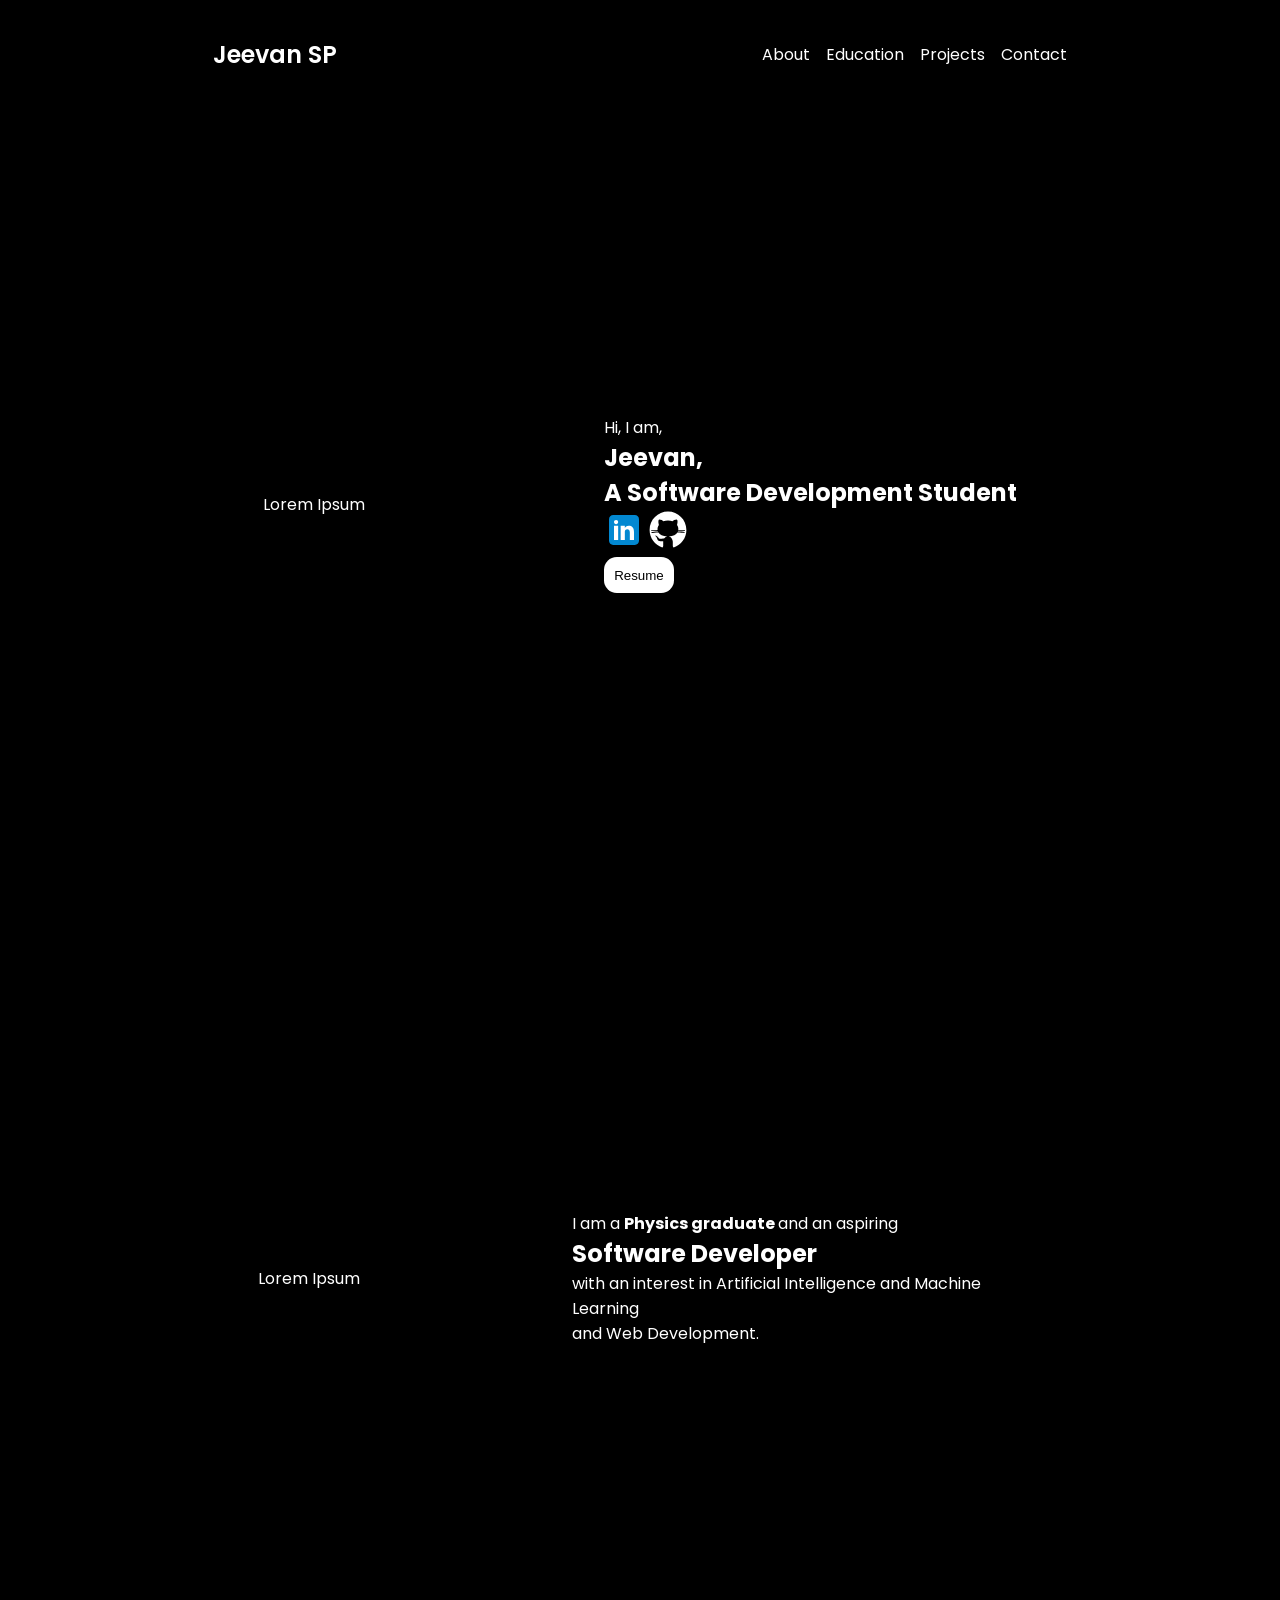
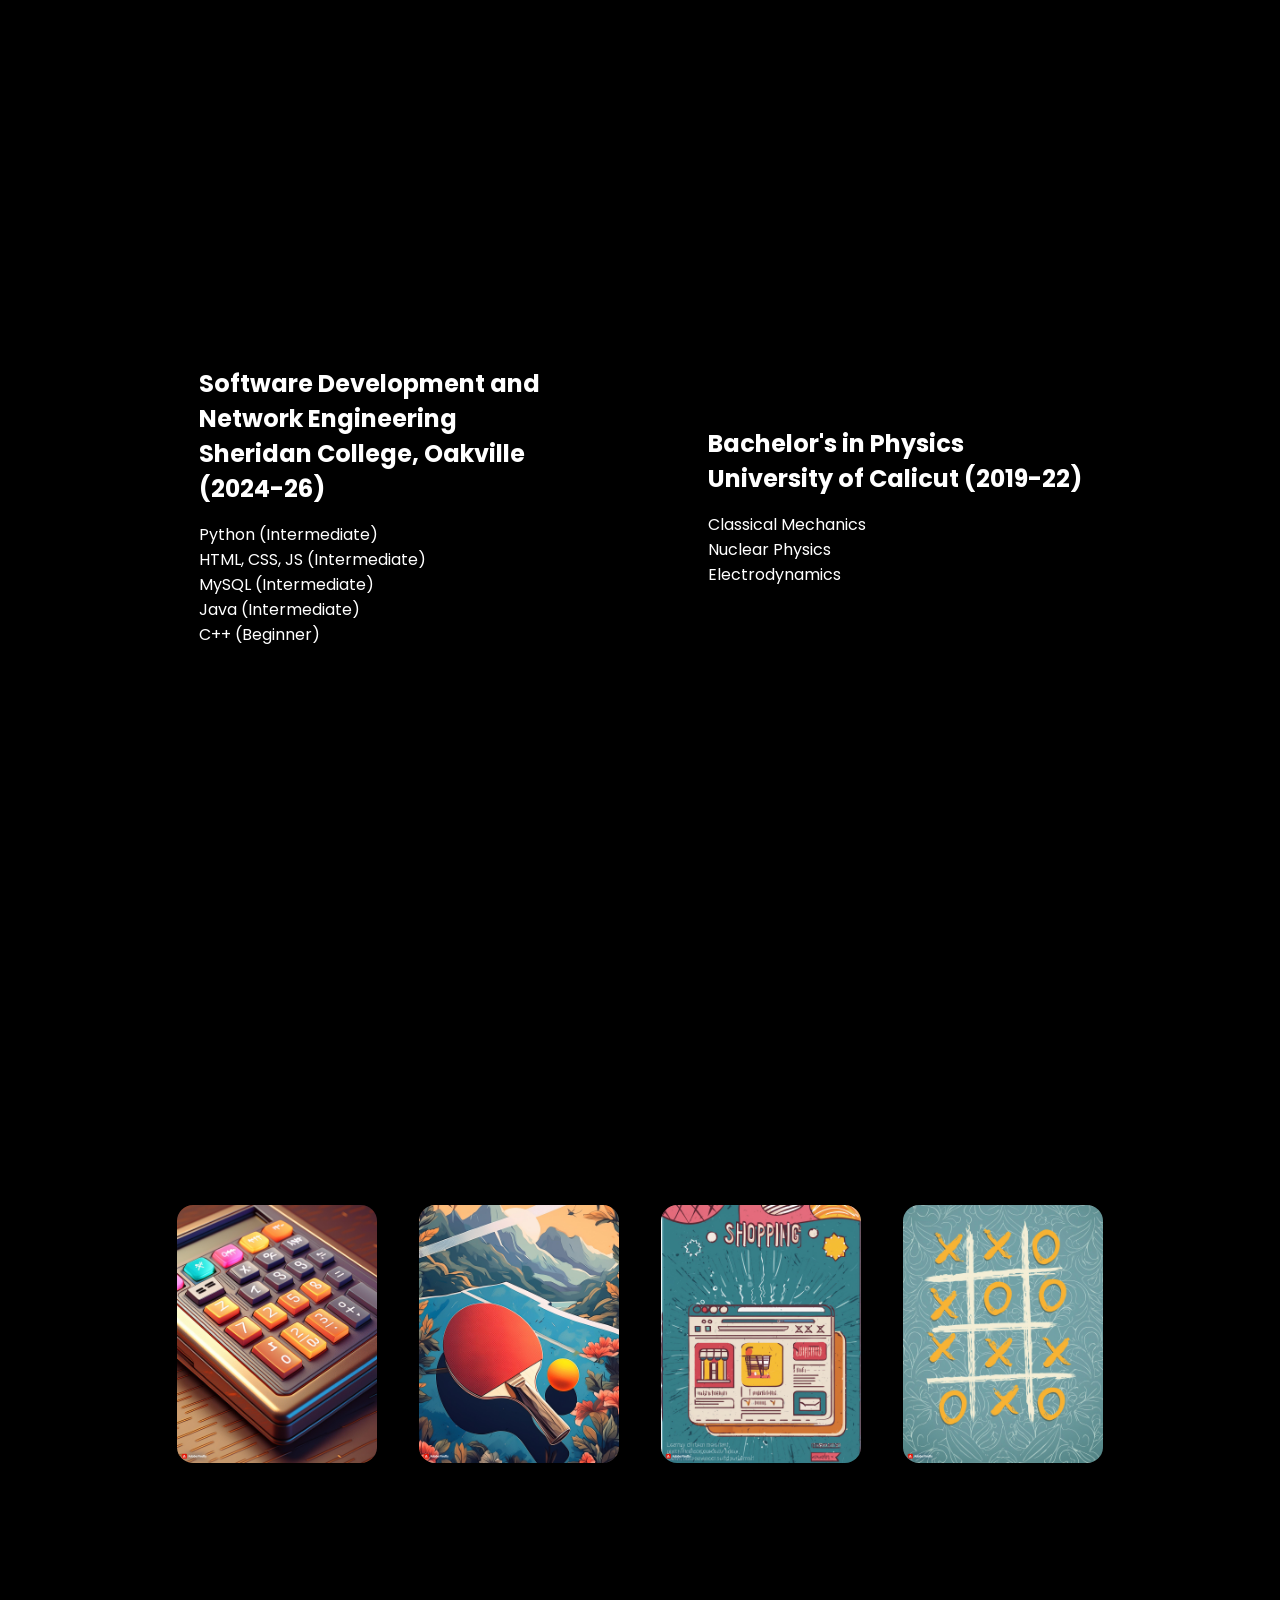
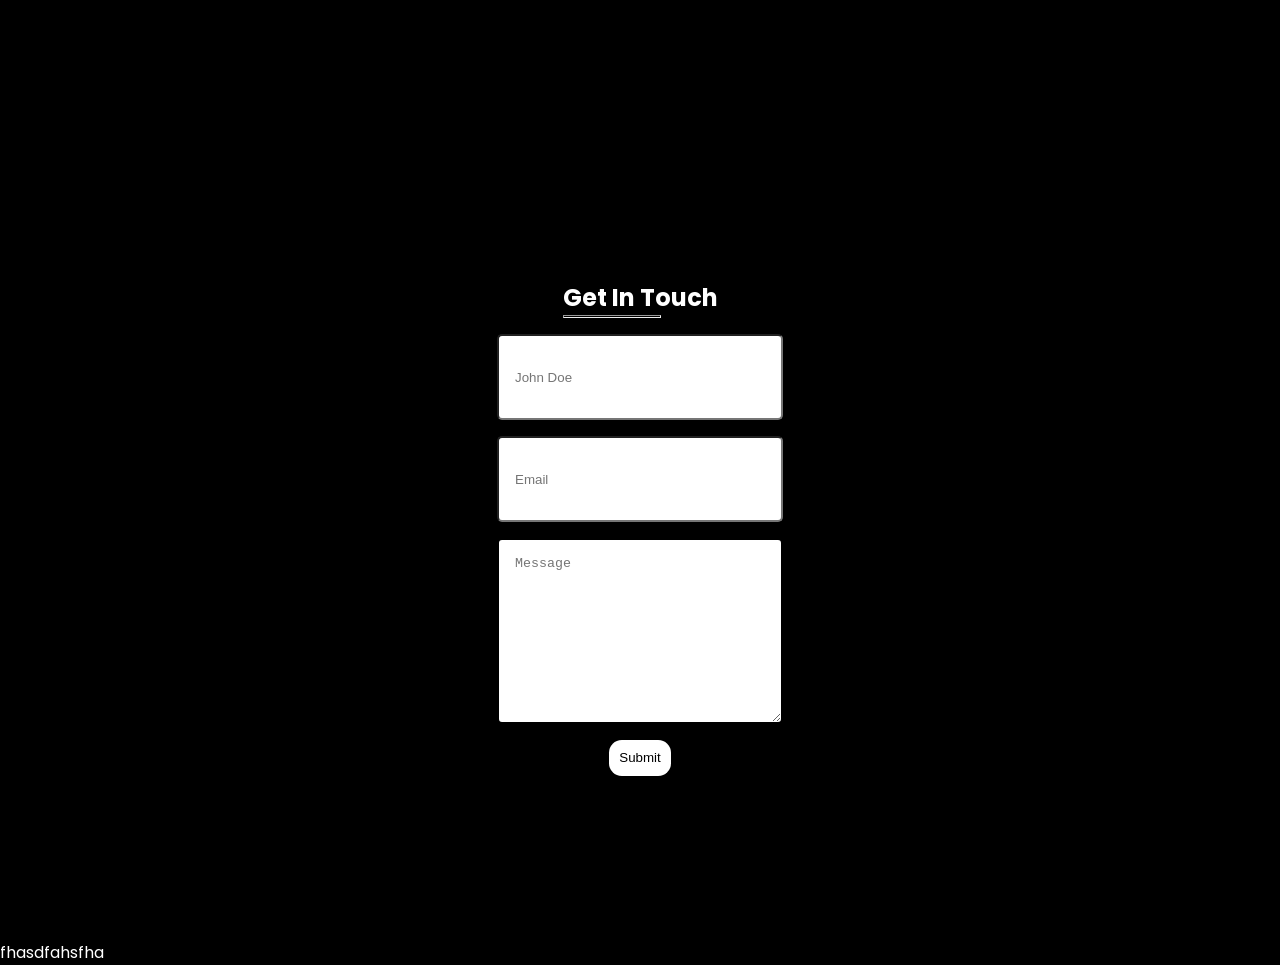
==== commit a809e044: "test" ====
--- a/index.html
+++ b/index.html
@@ -127,6 +127,7 @@
             </form>
         </div>
     </section>
+    <p>fhasdfahsfha</p>
     
     <script src="./js/script.js"></script>
 </body>
